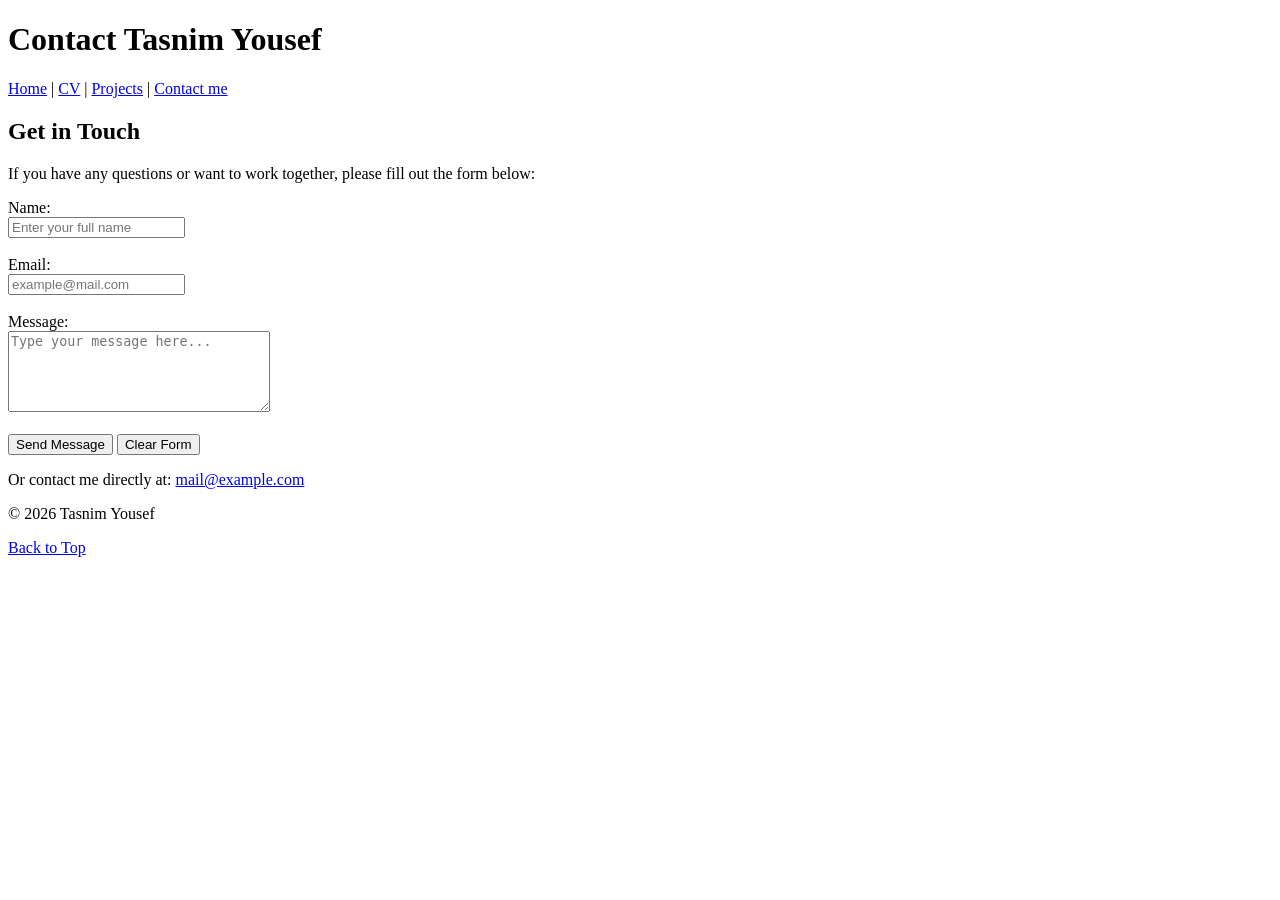
==== contact.html @ 50709a1d "Add files via upload" ====
<!DOCTYPE html>
<html lang="en">
<head>
    <meta charset="UTF-8">
    <title>Contact Me</title>
</head>
<body>
<header id="top">
    <h1>Contact Tasnim Yousef</h1>
    <nav role="navigation">
        <a href="index.html">Home</a> |
        <a href="cv.html">CV</a> |
        <a href="projects.html">Projects</a> |
        <a href="contact.html">Contact me</a>
    </nav>
</header>

<main>
    <h2>Get in Touch</h2>
    <p>If you have any questions or want to work together, please fill out the form below:</p>

    <form action="mailto:mail@example.com" method="post" enctype="text/plain">
        
        <label for="name">Name:</label><br>
        <input type="text" id="name" name="name" required placeholder="Enter your full name"><br><br>

        <label for="email">Email:</label><br>
        <input type="email" id="email" name="email" required placeholder="example@mail.com"><br><br>

        <label for="message">Message:</label><br>
        <textarea id="message" name="message" rows="5" cols="30" required placeholder="Type your message here..."></textarea><br><br>

        <input type="submit" value="Send Message">
        <input type="reset" value="Clear Form">

    </form>

    <p>Or contact me directly at: <a href="mailto:mail@example.com">mail@example.com</a></p>
</main>

<footer>
    <p>&copy; 2026 Tasnim Yousef</p>
    <a href="#top">Back to Top</a>
</footer>

</body>
</html>
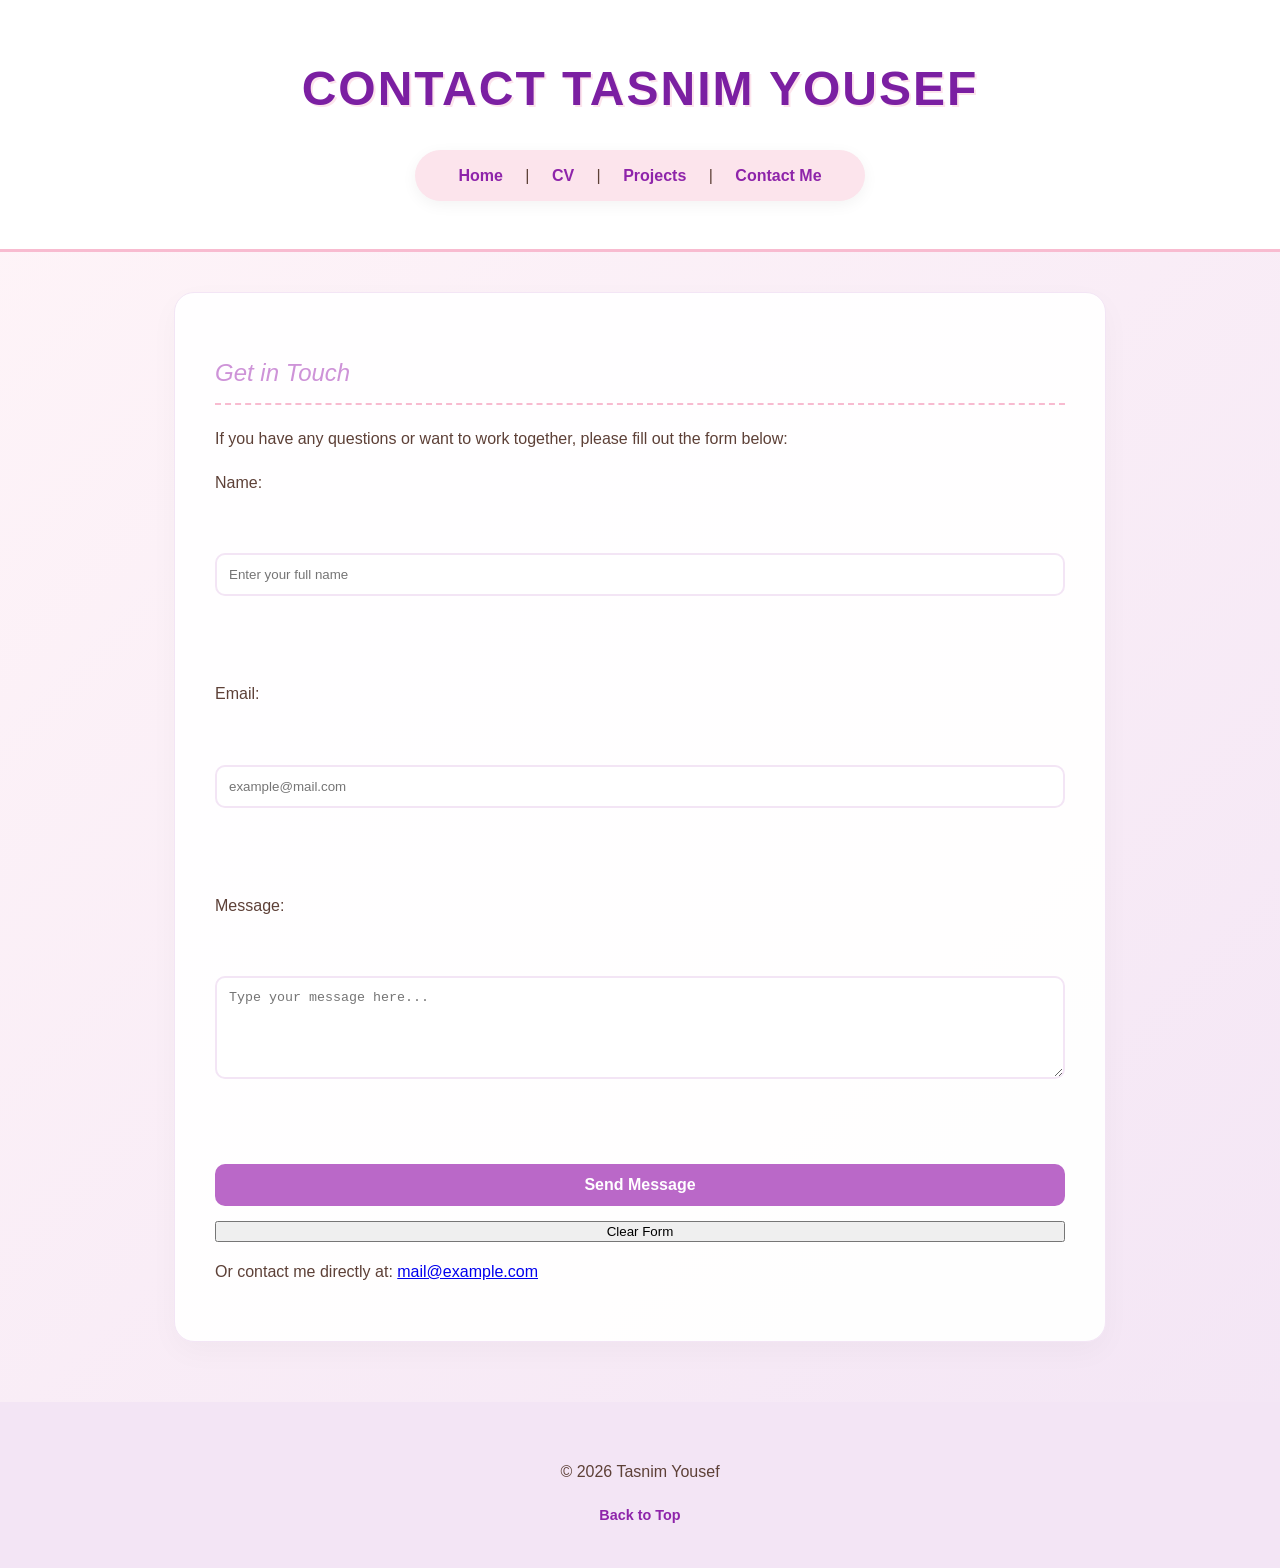
==== commit eee701f8: "Add files via upload" ====
--- a/contact.html
+++ b/contact.html
@@ -3,6 +3,7 @@
 <head>
     <meta charset="UTF-8">
     <title>Contact Me</title>
+    <link rel="stylesheet" href="styles.css">
 </head>
 <body>
 <header id="top">
--- a/styles.css
+++ b/styles.css
@@ -0,0 +1,166 @@
+/* 1. General Layout & Background */
+body {
+    font-family: 'Segoe UI', Tahoma, Geneva, Verdana, sans-serif;
+    line-height: 1.7;
+    margin: 0;
+    padding: 0;
+    /* Soft pastel gradient background */
+    background: linear-gradient(135deg, #fff5f8 0%, #f3e5f5 100%);
+    color: #5d4037;
+    min-height: 100vh;
+}
+
+/* 2. Header & Typography */
+header {
+    background-color: #ffffff;
+    padding: 3rem 1rem;
+    text-align: center;
+    border-bottom: 3px solid #f8bbd0;
+}
+
+#top h1 {
+    color: #7b1fa2; /* Elegant Deep Purple */
+    text-shadow: 2px 2px 0px #fce4ec; /* Subtle Pink Shadow */
+    font-size: 3rem;
+    text-transform: uppercase;
+    letter-spacing: 2px;
+    margin: 0;
+}
+
+h2 {
+    color: #ce93d8; /* Light Lavender */
+    border-bottom: 2px dashed #f8bbd0;
+    padding-bottom: 10px;
+    font-style: italic;
+    font-weight: 400;
+}
+
+/* 3. Navigation Styling */
+nav {
+    background-color: #fce4ec; /* Soft Pink */
+    padding: 12px 25px;
+    margin-top: 20px;
+    border-radius: 50px;
+    display: inline-block;
+    box-shadow: 0 4px 15px rgba(0,0,0,0.05);
+}
+
+/* Descendant Selector for nav links */
+nav a {
+    color: #8e24aa;
+    text-decoration: none;
+    padding: 8px 18px;
+    font-weight: 600;
+    text-transform: capitalize;
+    transition: all 0.3s ease;
+}
+
+nav a:hover {
+    color: #ffffff;
+    background-color: #ba68c8;
+    border-radius: 25px;
+}
+
+/* 4. Main Content Box (Box Model) */
+main {
+    width: 85%;
+    max-width: 850px;
+    margin: 40px auto;
+    padding: 40px;
+    background: rgba(255, 255, 255, 0.95);
+    border-radius: 20px;
+    box-shadow: 0 10px 30px rgba(0,0,0,0.03);
+    border: 1px solid #f3e5f5;
+}
+
+/* 5. Lists & Descriptions */
+ul, ol {
+    background-color: #fff9fb;
+    padding: 25px 50px;
+    border-radius: 15px;
+    border: 1px solid #fce4ec;
+    list-style-position: inside;
+}
+
+ul {
+    list-style-type: square;
+}
+
+dl {
+    padding: 20px;
+    background: #fdf2f7;
+    border-left: 5px solid #f8bbd0;
+    border-radius: 0 10px 10px 0;
+}
+
+dt {
+    font-weight: bold;
+    color: #7b1fa2;
+    font-size: 1.1rem;
+}
+
+/* 6. Class Selectors */
+.highlight {
+    background-color: #f3e5f5;
+    color: #ab47bc;
+    padding: 2px 8px;
+    border-radius: 4px;
+    font-weight: bold;
+}
+
+/* 7. Image Styling (Creative Touch) */
+figure img {
+    border-radius: 15px;
+    border: 6px solid white;
+    box-shadow: 0 8px 20px rgba(0,0,0,0.1);
+    transition: transform 0.3s ease;
+}
+
+figure img:hover {
+    transform: translateY(-5px);
+}
+
+/* 8. Form Styling (Contact Page) */
+form {
+    display: flex;
+    flex-direction: column;
+    gap: 15px;
+}
+
+input[type="text"], input[type="email"], textarea {
+    border: 2px solid #f3e5f5;
+    padding: 12px;
+    border-radius: 10px;
+    outline: none;
+    transition: border-color 0.3s;
+}
+
+input:focus {
+    border-color: #ce93d8;
+}
+
+input[type="submit"] {
+    background-color: #ba68c8;
+    color: white;
+    border: none;
+    padding: 12px;
+    border-radius: 10px;
+    cursor: pointer;
+    font-weight: bold;
+    font-size: 1rem;
+}
+
+/* 9. Footer */
+footer {
+    text-align: center;
+    padding: 40px;
+    background: #f3e5f5;
+    margin-top: 60px;
+}
+
+footer a {
+    color: #8e24aa;
+    font-weight: bold;
+    text-decoration: none;
+    font-size: 0.9rem;
+}
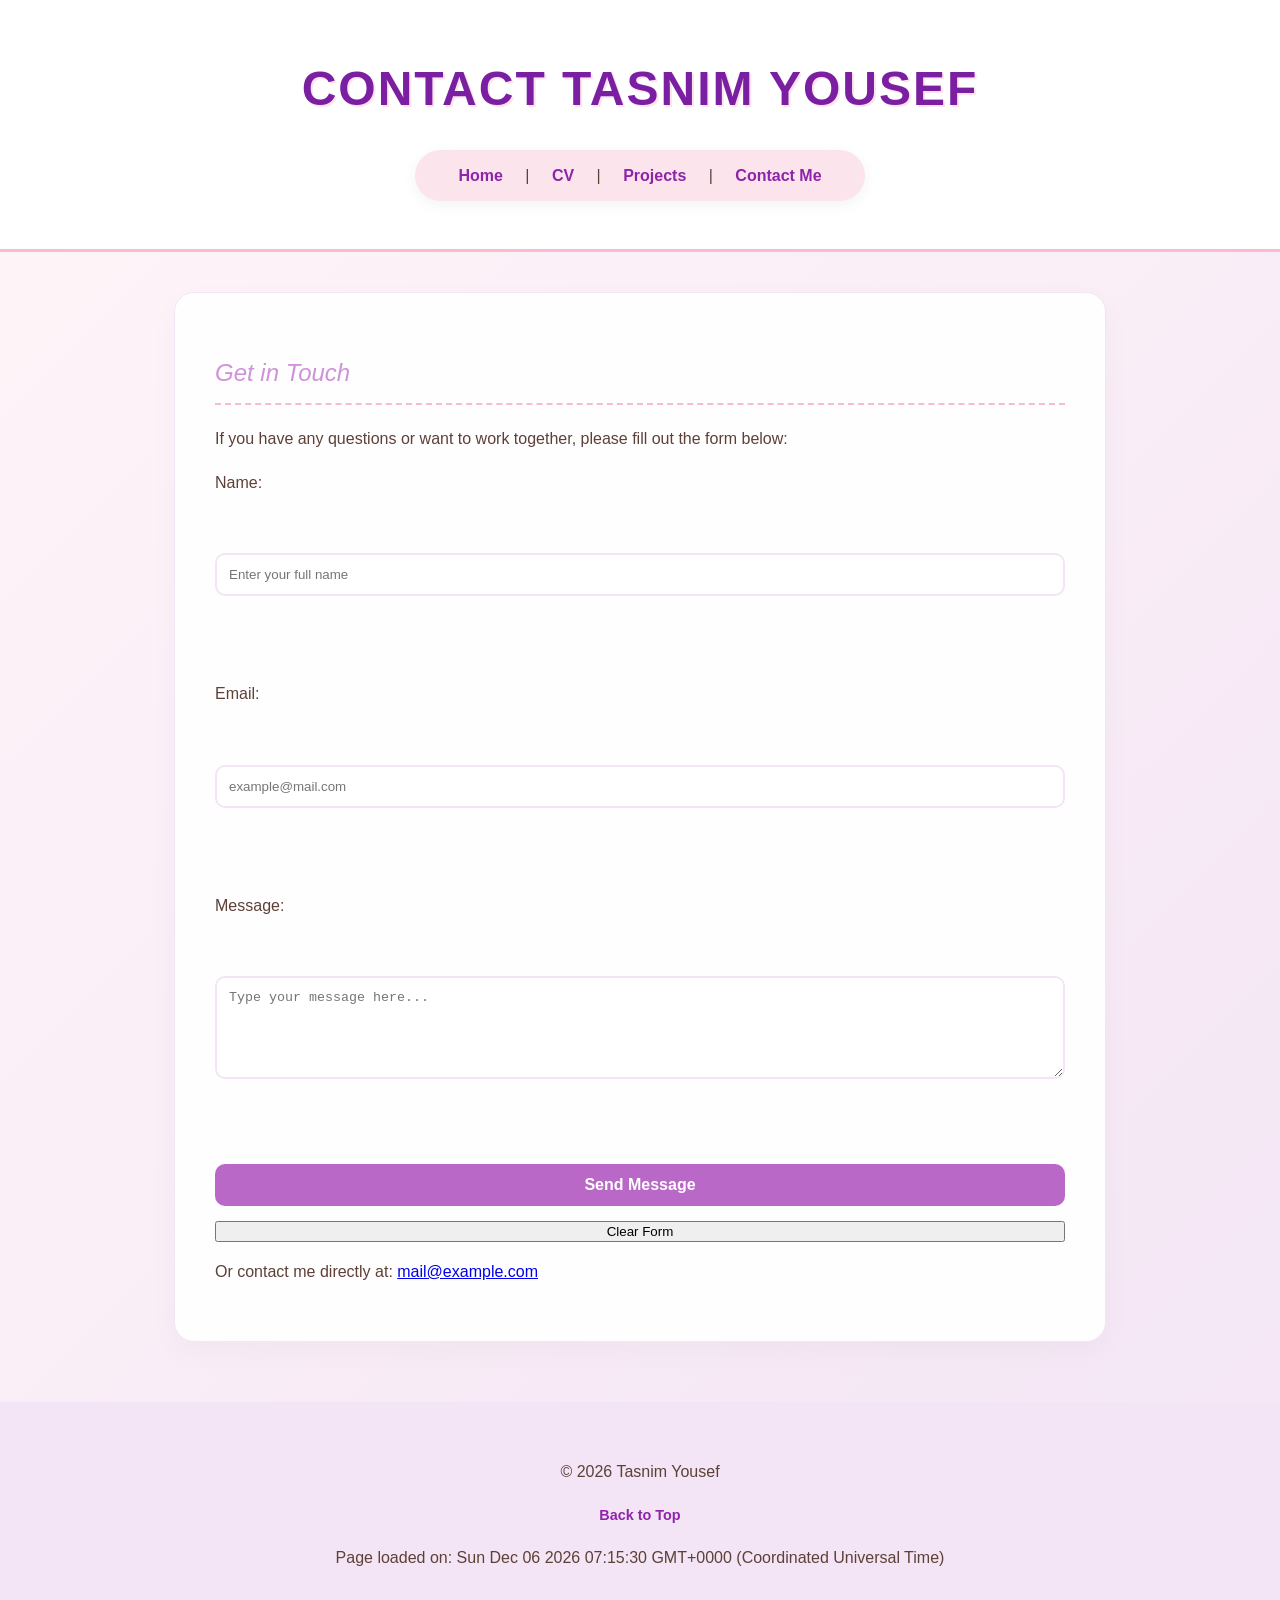
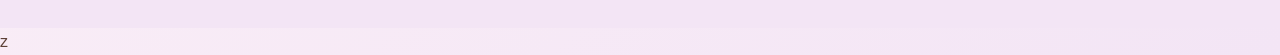
==== commit 90743683: "Update contact.html" ====
--- a/contact.html
+++ b/contact.html
@@ -20,8 +20,7 @@
     <h2>Get in Touch</h2>
     <p>If you have any questions or want to work together, please fill out the form below:</p>
 
-    <form action="mailto:mail@example.com" method="post" enctype="text/plain">
-        
+<form onsubmit="return validateForm()" action="mailto:mail@example.com" method="post" enctype="text/plain">        
         <label for="name">Name:</label><br>
         <input type="text" id="name" name="name" required placeholder="Enter your full name"><br><br>
 
@@ -43,6 +42,6 @@
     <p>&copy; 2026 Tasnim Yousef</p>
     <a href="#top">Back to Top</a>
 </footer>
-
+<script src="scripts.js"></script>z</body>
 </body>
-</html>+</html>
